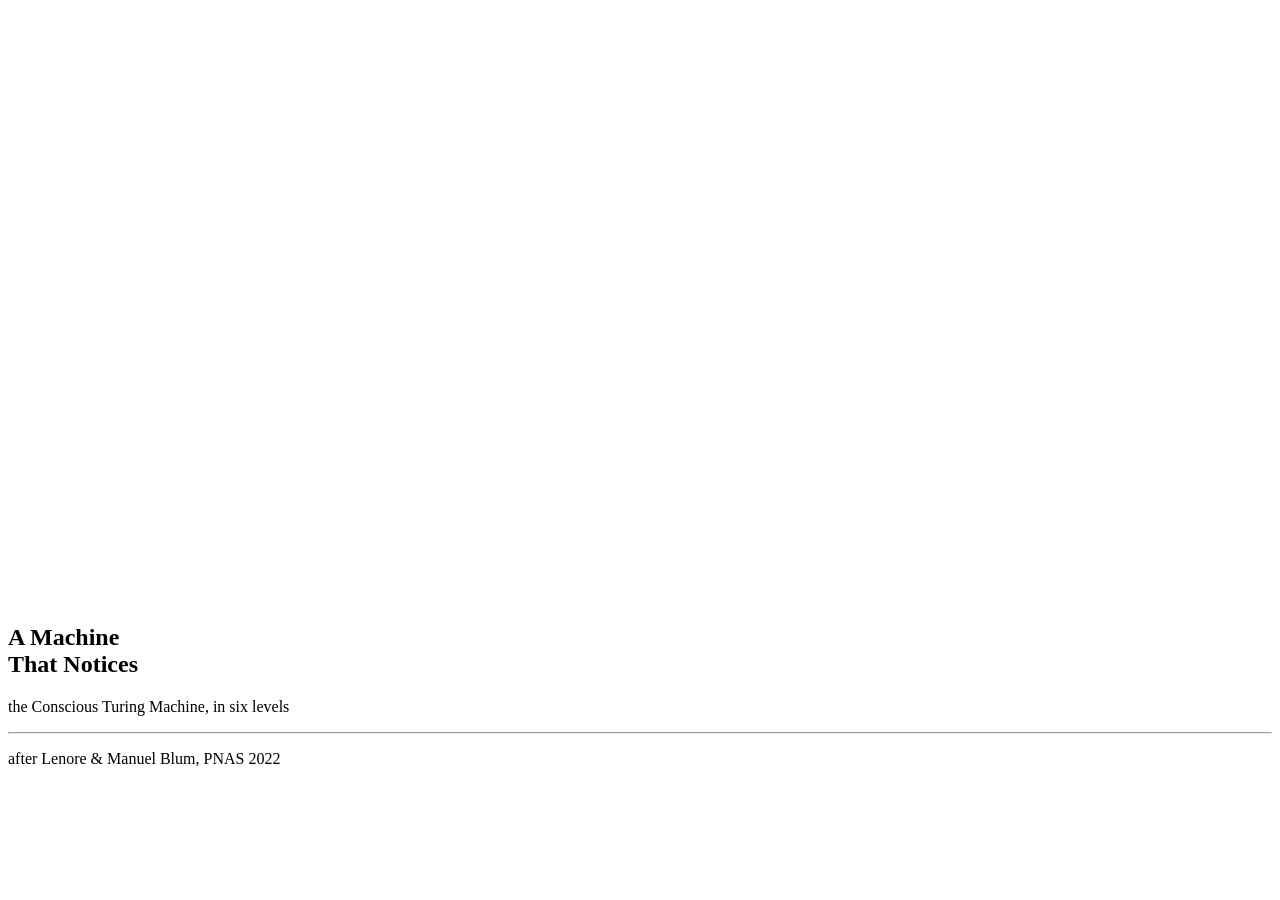
==== ctm/game/static/index.html @ d6d87bc0 "Add a six-level game introducing the CTM The console showed everything at once, which made it a refe" ====
<!doctype html>
<html lang="en">
<head>
<meta charset="utf-8">
<meta name="viewport" content="width=device-width, initial-scale=1">
<title>A Machine That Notices</title>
<link rel="preconnect" href="https://fonts.googleapis.com">
<link rel="preconnect" href="https://fonts.gstatic.com" crossorigin>
<link rel="stylesheet" href="https://fonts.googleapis.com/css2?family=Caveat+Brush&family=Bitter:ital,wght@0,400;0,600;0,700;1,400&display=swap">
<link rel="stylesheet" href="/style.css">
</head>
<body>

<!-- ------------------------------------------------------------- title -->
<section class="screen title-screen" id="screen-title">
  <div class="logo">
    <svg class="logo-blobs" viewBox="0 0 640 300" aria-hidden="true"></svg>
    <h1>A Machine<br>That Notices</h1>
  </div>
  <p class="byline">the Conscious Turing Machine, in six levels</p>
  <hr>
  <nav class="menu" id="menu"></nav>
  <p class="footnote">after Lenore &amp; Manuel Blum, PNAS 2022</p>
</section>

<!-- -------------------------------------------------------------- play -->
<section class="screen play-screen" id="screen-play" hidden>
  <header class="hud">
    <button class="link-btn" id="btn-menu">&larr; levels</button>
    <span class="level-no" id="hud-no">01</span>
    <span class="level-name" id="hud-name"></span>
    <span class="spacer"></span>
    <span class="tick" id="hud-tick">t 0</span>
  </header>

  <p class="premise" id="premise"></p>

  <div class="stage-wrap">
    <svg class="stage" id="stage" viewBox="0 0 900 500" role="img"
         aria-label="the competition"></svg>
  </div>

  <p class="goal" id="goal"></p>
  <div class="progress" id="progress"></div>
  <div class="controls" id="controls"></div>
  <div class="readout" id="readout"></div>
</section>

<!-- ------------------------------------------------------------- solved -->
<div class="curtain" id="curtain" hidden>
  <div class="card">
    <svg class="card-blob" viewBox="0 0 300 160" aria-hidden="true"></svg>
    <p class="eyebrow">level <span id="done-no">1</span> cleared</p>
    <h2 id="done-title"></h2>
    <p class="lesson" id="done-lesson"></p>
    <div class="card-actions">
      <button id="btn-again" class="link-btn">play again</button>
      <button id="btn-next" class="big">next &rarr;</button>
    </div>
  </div>
</div>

<script src="/app.js"></script>
</body>
</html>
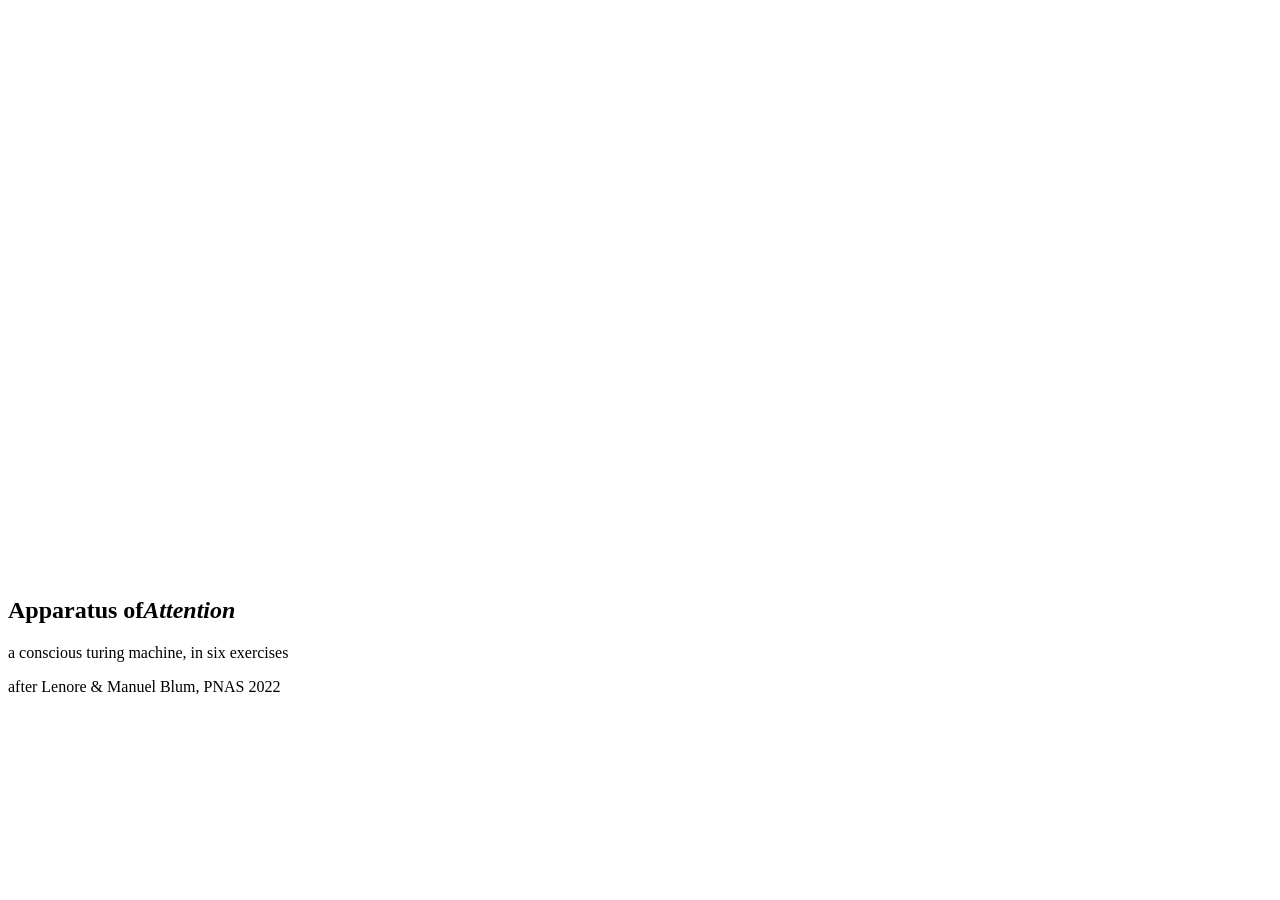
==== commit 5ab160cb: "Restyle the game as painted valve-computing hardware The previous look borrowed too directly from Ho" ====
--- a/ctm/game/static/index.html
+++ b/ctm/game/static/index.html
@@ -3,10 +3,10 @@
 <head>
 <meta charset="utf-8">
 <meta name="viewport" content="width=device-width, initial-scale=1">
-<title>A Machine That Notices</title>
+<title>Apparatus of Attention</title>
 <link rel="preconnect" href="https://fonts.googleapis.com">
 <link rel="preconnect" href="https://fonts.gstatic.com" crossorigin>
-<link rel="stylesheet" href="https://fonts.googleapis.com/css2?family=Caveat+Brush&family=Bitter:ital,wght@0,400;0,600;0,700;1,400&display=swap">
+<link rel="stylesheet" href="https://fonts.googleapis.com/css2?family=Saira+Condensed:wght@500;600;700&family=Share+Tech+Mono&family=Spectral:ital,wght@0,400;0,500;1,400&display=swap">
 <link rel="stylesheet" href="/style.css">
 </head>
 <body>
@@ -14,11 +14,11 @@
 <!-- ------------------------------------------------------------- title -->
 <section class="screen title-screen" id="screen-title">
   <div class="logo">
-    <svg class="logo-blobs" viewBox="0 0 640 300" aria-hidden="true"></svg>
-    <h1>A Machine<br>That Notices</h1>
+    <svg class="logo-blobs" viewBox="0 0 760 340" aria-hidden="true"></svg>
+    <h1>Apparatus of<em>Attention</em></h1>
   </div>
-  <p class="byline">the Conscious Turing Machine, in six levels</p>
-  <hr>
+  <p class="byline">a conscious turing machine, in six exercises</p>
+  <div class="plate-rule"></div>
   <nav class="menu" id="menu"></nav>
   <p class="footnote">after Lenore &amp; Manuel Blum, PNAS 2022</p>
 </section>
@@ -26,18 +26,18 @@
 <!-- -------------------------------------------------------------- play -->
 <section class="screen play-screen" id="screen-play" hidden>
   <header class="hud">
-    <button class="link-btn" id="btn-menu">&larr; levels</button>
+    <button class="link-btn" id="btn-menu">&larr; index</button>
     <span class="level-no" id="hud-no">01</span>
     <span class="level-name" id="hud-name"></span>
     <span class="spacer"></span>
-    <span class="tick" id="hud-tick">t 0</span>
+    <span class="tick" id="hud-tick">T 0000</span>
   </header>
 
   <p class="premise" id="premise"></p>
 
   <div class="stage-wrap">
-    <svg class="stage" id="stage" viewBox="0 0 900 500" role="img"
-         aria-label="the competition"></svg>
+    <svg class="stage" id="stage" viewBox="0 0 900 570" role="img"
+         aria-label="the apparatus"></svg>
   </div>
 
   <p class="goal" id="goal"></p>
@@ -49,13 +49,13 @@
 <!-- ------------------------------------------------------------- solved -->
 <div class="curtain" id="curtain" hidden>
   <div class="card">
-    <svg class="card-blob" viewBox="0 0 300 160" aria-hidden="true"></svg>
-    <p class="eyebrow">level <span id="done-no">1</span> cleared</p>
+    <svg class="card-blob" viewBox="0 0 440 240" aria-hidden="true"></svg>
+    <p class="eyebrow">exercise <span id="done-no">1</span> complete</p>
     <h2 id="done-title"></h2>
     <p class="lesson" id="done-lesson"></p>
     <div class="card-actions">
-      <button id="btn-again" class="link-btn">play again</button>
-      <button id="btn-next" class="big">next &rarr;</button>
+      <button id="btn-again" class="link-btn">run it again</button>
+      <button id="btn-next" class="big">proceed</button>
     </div>
   </div>
 </div>
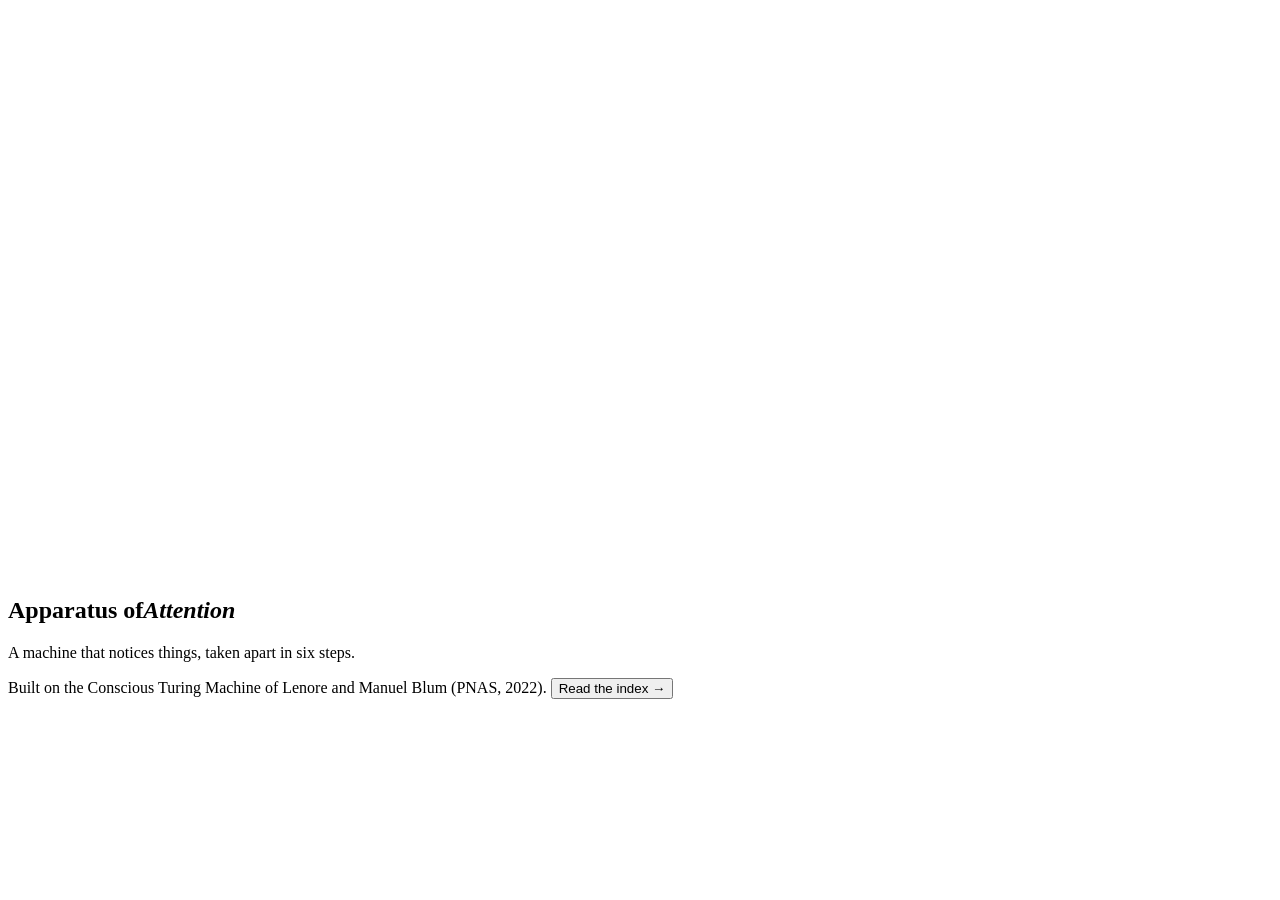
==== commit 9278bcd4: "Paint the whole interface, and put the paper's concepts back in the writing Two problems. The appara" ====
--- a/ctm/game/static/index.html
+++ b/ctm/game/static/index.html
@@ -17,49 +17,68 @@
     <svg class="logo-blobs" viewBox="0 0 760 340" aria-hidden="true"></svg>
     <h1>Apparatus of<em>Attention</em></h1>
   </div>
-  <p class="byline">a conscious turing machine, in six exercises</p>
+  <p class="byline">A machine that notices things, taken apart in six steps.</p>
   <div class="plate-rule"></div>
   <nav class="menu" id="menu"></nav>
-  <p class="footnote">after Lenore &amp; Manuel Blum, PNAS 2022</p>
+  <p class="footnote">
+    Built on the Conscious Turing Machine of Lenore and Manuel Blum (PNAS, 2022).
+    <button class="link-btn" id="btn-glossary">Read the index &rarr;</button>
+  </p>
 </section>
 
 <!-- -------------------------------------------------------------- play -->
 <section class="screen play-screen" id="screen-play" hidden>
-  <header class="hud">
-    <button class="link-btn" id="btn-menu">&larr; index</button>
+  <header class="hud" id="hud-panel">
+    <button class="link-btn" id="btn-menu">&larr; back</button>
     <span class="level-no" id="hud-no">01</span>
     <span class="level-name" id="hud-name"></span>
     <span class="spacer"></span>
+    <button class="link-btn" id="btn-glossary-2">index</button>
     <span class="tick" id="hud-tick">T 0000</span>
   </header>
 
   <p class="premise" id="premise"></p>
 
   <div class="stage-wrap">
-    <svg class="stage" id="stage" viewBox="0 0 900 570" role="img"
+    <svg class="stage" id="stage" viewBox="0 0 900 480" role="img"
          aria-label="the apparatus"></svg>
   </div>
 
   <p class="goal" id="goal"></p>
   <div class="progress" id="progress"></div>
   <div class="controls" id="controls"></div>
-  <div class="readout" id="readout"></div>
+  <div class="readout" id="readout-panel"><div class="readout-body" id="readout"></div></div>
 </section>
 
-<!-- ------------------------------------------------------------- solved -->
+<!-- ------------------------------------------------------------- index -->
+<section class="screen index-screen" id="screen-index" hidden>
+  <header class="index-head">
+    <button class="link-btn" id="btn-index-back">&larr; back</button>
+    <h2>Index</h2>
+  </header>
+  <p class="index-intro">
+    Every term this game uses, in plain words. While you play you can hover any
+    highlighted word to see the same thing without leaving the level.
+  </p>
+  <dl class="index-list" id="index-list"></dl>
+</section>
+
+<!-- ------------------------------------------------------------ solved -->
 <div class="curtain" id="curtain" hidden>
   <div class="card">
     <svg class="card-blob" viewBox="0 0 440 240" aria-hidden="true"></svg>
-    <p class="eyebrow">exercise <span id="done-no">1</span> complete</p>
+    <p class="eyebrow">step <span id="done-no">1</span> done</p>
     <h2 id="done-title"></h2>
     <p class="lesson" id="done-lesson"></p>
     <div class="card-actions">
       <button id="btn-again" class="link-btn">run it again</button>
-      <button id="btn-next" class="big">proceed</button>
+      <button id="btn-next" class="big"><span class="cap">next step</span></button>
     </div>
   </div>
 </div>
 
-<script src="/app.js"></script>
+<div class="tip" id="tip" hidden></div>
+
+<script type="module" src="/app.js"></script>
 </body>
 </html>
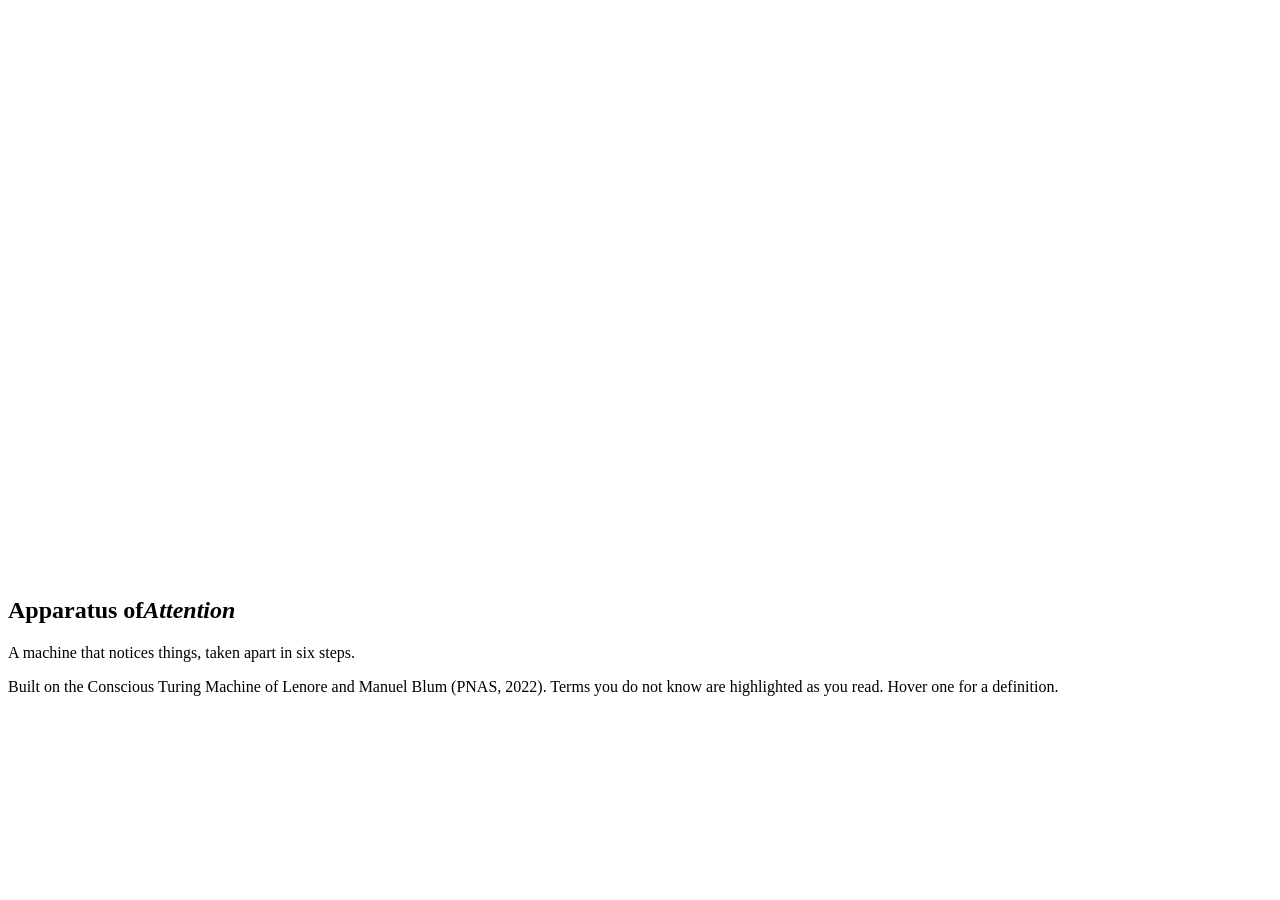
==== commit 789a87ff: "Drop the index screen; the hover definition is enough The glossary page duplicated what the tooltip " ====
--- a/ctm/game/static/index.html
+++ b/ctm/game/static/index.html
@@ -22,7 +22,8 @@
   <nav class="menu" id="menu"></nav>
   <p class="footnote">
     Built on the Conscious Turing Machine of Lenore and Manuel Blum (PNAS, 2022).
-    <button class="link-btn" id="btn-glossary">Read the index &rarr;</button>
+    Terms you do not know are highlighted as you read. Hover one for a
+    definition.
   </p>
 </section>
 
@@ -33,7 +34,6 @@
     <span class="level-no" id="hud-no">01</span>
     <span class="level-name" id="hud-name"></span>
     <span class="spacer"></span>
-    <button class="link-btn" id="btn-glossary-2">index</button>
     <span class="tick" id="hud-tick">T 0000</span>
   </header>
 
@@ -48,19 +48,6 @@
   <div class="progress" id="progress"></div>
   <div class="controls" id="controls"></div>
   <div class="readout" id="readout-panel"><div class="readout-body" id="readout"></div></div>
-</section>
-
-<!-- ------------------------------------------------------------- index -->
-<section class="screen index-screen" id="screen-index" hidden>
-  <header class="index-head">
-    <button class="link-btn" id="btn-index-back">&larr; back</button>
-    <h2>Index</h2>
-  </header>
-  <p class="index-intro">
-    Every term this game uses, in plain words. While you play you can hover any
-    highlighted word to see the same thing without leaving the level.
-  </p>
-  <dl class="index-list" id="index-list"></dl>
 </section>
 
 <!-- ------------------------------------------------------------ solved -->
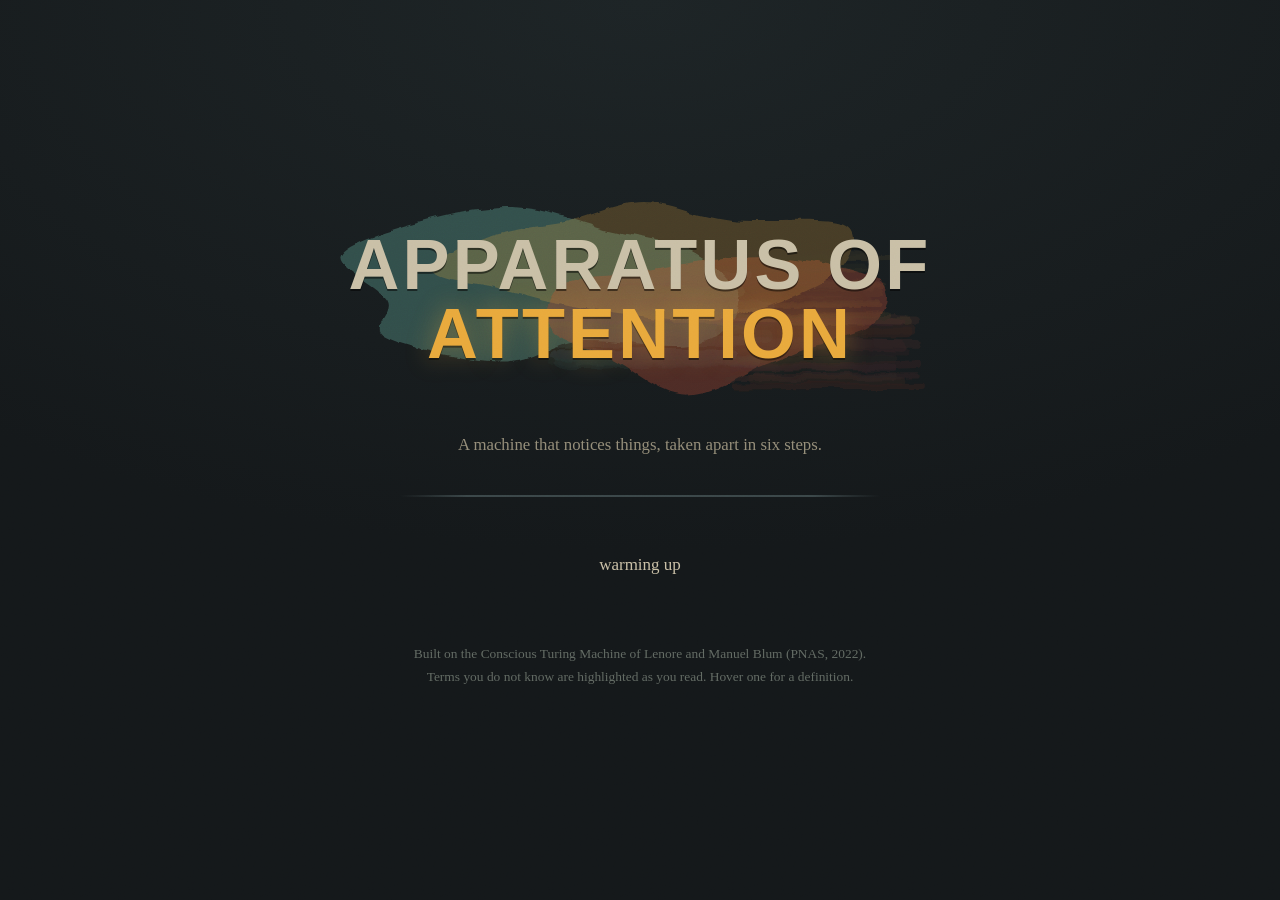
==== commit f1734e08: "Fix asset paths that broke the hosted site index.html linked style.css and app.js from the site root" ====
--- a/ctm/game/static/index.html
+++ b/ctm/game/static/index.html
@@ -7,7 +7,7 @@
 <link rel="preconnect" href="https://fonts.googleapis.com">
 <link rel="preconnect" href="https://fonts.gstatic.com" crossorigin>
 <link rel="stylesheet" href="https://fonts.googleapis.com/css2?family=Saira+Condensed:wght@500;600;700&family=Share+Tech+Mono&family=Spectral:ital,wght@0,400;0,500;1,400&display=swap">
-<link rel="stylesheet" href="/style.css">
+<link rel="stylesheet" href="style.css">
 </head>
 <body>
 
@@ -19,6 +19,7 @@
   </div>
   <p class="byline">A machine that notices things, taken apart in six steps.</p>
   <div class="plate-rule"></div>
+  <p class="boot-note" id="boot-note">warming up</p>
   <nav class="menu" id="menu"></nav>
   <p class="footnote">
     Built on the Conscious Turing Machine of Lenore and Manuel Blum (PNAS, 2022).
@@ -66,6 +67,6 @@
 
 <div class="tip" id="tip" hidden></div>
 
-<script type="module" src="/app.js"></script>
+<script type="module" src="app.js"></script>
 </body>
 </html>
--- a/ctm/game/static/style.css
+++ b/ctm/game/static/style.css
@@ -0,0 +1,322 @@
+/* Layout and type only.
+ *
+ * Every surface -- plates, keys, switches, the rack -- is painted in SVG by
+ * paint.js and dropped in behind the text as `.paint-bg`. This file positions
+ * things and sets the lettering; it deliberately declares no gradients and no
+ * borders on anything that has paint of its own, so the two never disagree.
+ *
+ * Single world by intent: there is no light variant, and every colour is stated
+ * outright so the page holds on any host background.
+ */
+
+:root {
+  --void:    #14181A;
+  --enamel:  #C9BFA6;   /* stencilled lettering */
+  --enamel-2:#948D79;
+  --faint:   #626A63;
+  --amber:   #E9A93C;
+  --amber-hi:#F7D08A;
+  --measure: 34rem;
+
+  --stencil: "Saira Condensed", "Arial Narrow", sans-serif;
+  --meter:   "Share Tech Mono", ui-monospace, monospace;
+}
+
+* { box-sizing: border-box; }
+[hidden] { display: none !important; }
+
+html, body { height: 100%; }
+
+body {
+  margin: 0;
+  background: radial-gradient(120% 90% at 50% 0%, #1D2426 0%, var(--void) 68%);
+  color: var(--enamel);
+  font: 400 17px/1.62 Spectral, Georgia, serif;
+  -webkit-font-smoothing: antialiased;
+}
+
+/* Canvas tooth over everything. */
+body::after {
+  content: "";
+  position: fixed; inset: 0; z-index: 100; pointer-events: none;
+  opacity: .14; mix-blend-mode: overlay;
+  background-image: url("data:image/svg+xml,%3Csvg xmlns='http://www.w3.org/2000/svg' width='180' height='180'%3E%3Cfilter id='g'%3E%3CfeTurbulence type='fractalNoise' baseFrequency='.82' numOctaves='4'/%3E%3C/filter%3E%3Crect width='180' height='180' filter='url(%23g)' opacity='.5'/%3E%3C/svg%3E");
+}
+
+h1, h2 { margin: 0; font-weight: 600; text-wrap: balance; }
+button { font-family: inherit; cursor: pointer; border: none; background: none;
+         color: inherit; padding: 0; }
+button:focus-visible { outline: 2px solid var(--amber); outline-offset: 3px; }
+
+/* Painted backdrops sit behind their element's own content. */
+.paint-bg {
+  position: absolute; inset: 0; width: 100%; height: 100%;
+  z-index: 0; pointer-events: none;
+}
+.menu-item, .big, .hud, .readout, .guess button, .switch .box {
+  position: relative; background: none; border: none;
+}
+.menu-item > :not(.paint-bg), .big > :not(.paint-bg),
+.hud > :not(.paint-bg), .readout > :not(.paint-bg),
+.guess button > :not(.paint-bg) { position: relative; z-index: 1; }
+
+.screen {
+  min-height: 100%;
+  display: flex; flex-direction: column; align-items: center;
+  padding: 3rem 1.5rem 4rem;
+}
+
+/* ------------------------------------------------------------- title */
+
+.title-screen { justify-content: center; text-align: center; }
+
+.logo { position: relative; display: inline-block; padding: 2.2rem 3rem; }
+.logo-blobs {
+  position: absolute; inset: -2rem;
+  width: calc(100% + 4rem); height: calc(100% + 4rem); overflow: visible;
+}
+.logo h1 {
+  position: relative;
+  font-family: var(--stencil); font-weight: 700; text-transform: uppercase;
+  font-size: clamp(2.3rem, 7vw, 4.4rem); line-height: .98; letter-spacing: .045em;
+  color: var(--enamel); text-shadow: 0 2px 0 rgba(0, 0, 0, .5);
+}
+.logo h1 em {
+  display: block; font-style: normal; color: var(--amber);
+  text-shadow: 0 0 26px rgba(233, 169, 60, .4), 0 2px 0 rgba(0, 0, 0, .55);
+}
+
+.byline { margin: 1.7rem 0 0; color: var(--enamel-2); font-size: 1.05rem; }
+.footnote {
+  margin: 3rem 0 0; color: var(--faint); font-size: .84rem;
+  max-width: 30rem; line-height: 1.7;
+}
+
+.plate-rule {
+  width: min(30rem, 76vw); height: 2px; margin: 2.3rem auto;
+  background: linear-gradient(90deg, transparent, #3B4749 14%, #3B4749 86%,
+                              transparent);
+}
+
+.menu { display: flex; flex-direction: column; gap: .5rem;
+        width: min(36rem, 92vw); }
+
+.menu-item {
+  display: flex; align-items: center; gap: .95rem;
+  padding: .8rem 1.15rem; color: var(--enamel); text-align: left;
+  transition: transform .12s ease;
+}
+.menu-item:hover { transform: translateX(2px); }
+.menu-item:hover .plaque { color: var(--amber-hi); }
+.menu-item .no { font-family: var(--meter); font-size: 1rem;
+                 color: var(--enamel-2); flex: none; }
+.menu-item .plaque {
+  font-family: var(--stencil); text-transform: uppercase; letter-spacing: .12em;
+  font-weight: 600; font-size: 1.04rem; white-space: nowrap;
+}
+.menu-item .sub {
+  margin-left: auto; text-align: right; font-size: .82rem; color: var(--faint);
+  white-space: nowrap; overflow: hidden; text-overflow: ellipsis;
+}
+.menu-item .lamp {
+  width: .6rem; height: .6rem; border-radius: 50%; flex: none; z-index: 1;
+  background: #171D1F; box-shadow: inset 0 0 0 1px rgba(0, 0, 0, .7);
+}
+.menu-item.done .lamp {
+  background: var(--amber);
+  box-shadow: 0 0 10px rgba(233, 169, 60, .9), inset 0 0 0 1px rgba(0, 0, 0, .4);
+}
+
+/* -------------------------------------------------------------- play */
+
+.play-screen { padding-top: 1.2rem; }
+
+.hud {
+  width: 100%; max-width: 64rem;
+  display: flex; align-items: center; gap: 1rem;
+  padding: .7rem 1.1rem; margin-bottom: 1.4rem;
+}
+.spacer { flex: 1; }
+.link-btn {
+  font-family: var(--stencil); text-transform: uppercase; letter-spacing: .1em;
+  font-size: .78rem; color: var(--enamel-2);
+}
+.link-btn:hover { color: var(--amber); }
+.level-no { font-family: var(--meter); font-size: 1.12rem; color: var(--amber); }
+.level-name {
+  font-family: var(--stencil); text-transform: uppercase; letter-spacing: .14em;
+  font-size: .9rem; font-weight: 600;
+}
+.tick {
+  font-family: var(--meter); font-size: .9rem; color: var(--amber);
+  text-shadow: 0 0 10px rgba(233, 169, 60, .45);
+}
+
+.premise, .goal { max-width: var(--measure); text-align: center; margin: 0 auto; }
+.premise { color: var(--enamel-2); font-size: 1.02rem; }
+.goal {
+  margin-top: 1.5rem; font-size: 1rem; color: var(--enamel);
+  font-family: var(--stencil); text-transform: uppercase; letter-spacing: .09em;
+  font-weight: 600;
+}
+.goal::before { content: "\25B6"; color: var(--amber); margin-right: .55rem;
+                font-size: .78em; }
+
+.stage-wrap { width: 100%; max-width: 64rem; margin: 2rem 0 .3rem; }
+.stage { width: 100%; height: auto; display: block; overflow: visible; }
+
+.stage .aperture-text { font-family: var(--meter); fill: var(--amber-hi);
+                        text-anchor: middle; pointer-events: none; }
+.stage .plate-text {
+  font-family: var(--stencil); font-weight: 600; text-transform: uppercase;
+  letter-spacing: .16em; fill: var(--enamel-2); text-anchor: middle;
+}
+.stage .valve-text {
+  font-family: var(--stencil); font-weight: 600; text-transform: uppercase;
+  letter-spacing: .05em; fill: var(--enamel); text-anchor: middle;
+}
+.stage .reading { font-family: var(--meter); font-size: 11px;
+                  fill: var(--enamel-2); text-anchor: middle; }
+.stage .clickable { cursor: pointer; }
+.stage .clickable:hover { filter: brightness(1.3); }
+
+/* --------------------------------------------------------- controls */
+
+.controls {
+  display: flex; flex-wrap: wrap; gap: 1rem 1.6rem;
+  justify-content: center; align-items: center; margin-top: 1.5rem;
+}
+.controls .note {
+  font-family: var(--stencil); text-transform: uppercase; letter-spacing: .1em;
+  font-size: .78rem; color: var(--enamel-2); margin: 0;
+}
+
+.big { padding: .85rem 2.1rem; transition: transform .1s ease; }
+.big .cap {
+  font-family: var(--stencil); font-weight: 700; text-transform: uppercase;
+  letter-spacing: .15em; font-size: 1rem; color: #1A1206;
+  text-shadow: 0 1px 0 rgba(255, 240, 200, .35);
+}
+.big:hover { transform: translateY(-1px); }
+.big:active { transform: translateY(2px); }
+
+.switch { display: inline-flex; align-items: center; gap: .75rem; }
+.switch .box { width: 3rem; height: 1.7rem; flex: none; }
+/* The handle is painted; only its throw is CSS. */
+.switch .box .lever {
+  transform-origin: 50% 62%; transform: rotate(-26deg);
+  transition: transform .18s cubic-bezier(.3, 1.5, .5, 1);
+}
+.switch.on .box .lever { transform: rotate(24deg); }
+.switch .box .lever-glow { transition: opacity .18s ease; }
+.switch.on .box .lever-glow { opacity: .5; }
+.switch .switch-label {
+  font-family: var(--stencil); text-transform: uppercase; letter-spacing: .1em;
+  font-size: .84rem; font-weight: 600; color: var(--enamel-2);
+}
+.switch.on .switch-label { color: var(--amber-hi); }
+
+.guess { display: flex; gap: .55rem; align-items: center; flex-wrap: wrap; }
+.guess .label {
+  font-family: var(--stencil); text-transform: uppercase; letter-spacing: .1em;
+  font-size: .78rem; color: var(--enamel-2);
+}
+.guess button { padding: .45rem 1.05rem; }
+.guess button .cap { font-family: var(--meter); font-size: 1.02rem;
+                     color: var(--enamel); }
+.guess button.picked .cap { color: var(--amber-hi);
+                            text-shadow: 0 0 10px rgba(233, 169, 60, .6); }
+
+/* --------------------------------------------------------- progress */
+
+.progress {
+  display: flex; gap: .5rem; align-items: center; justify-content: center;
+  margin-top: 1.1rem; font-family: var(--stencil); text-transform: uppercase;
+  letter-spacing: .11em; font-size: .76rem; color: var(--enamel-2);
+}
+.pips { display: flex; gap: .3rem; }
+.pip { width: .5rem; height: .5rem; border-radius: 50%; background: #181E20;
+       box-shadow: inset 0 0 0 1px rgba(0, 0, 0, .7); }
+.pip.on { background: var(--amber); box-shadow: 0 0 7px rgba(233, 169, 60, .8); }
+
+.readout {
+  margin-top: 1.5rem; max-width: var(--measure); width: 100%;
+  padding: 1rem 1.25rem;
+  font-family: var(--meter); font-size: .86rem; color: var(--enamel-2);
+}
+.readout:has(.readout-body:empty) { display: none; }
+.readout table { width: 100%; border-collapse: collapse; }
+.readout td { padding: .3rem 0; border-bottom: 1px solid rgba(201, 191, 166, .07); }
+.readout tr:last-child td { border-bottom: none; }
+.readout td.r { text-align: right; }
+.readout .strong { color: var(--amber); }
+.readout .bar { height: .55rem; display: block; }
+.readout .say {
+  margin: 0; text-align: center; color: var(--amber-hi);
+  text-shadow: 0 0 12px rgba(233, 169, 60, .28);
+}
+
+/* ------------------------------------------------- terms and the tip */
+
+.term {
+  color: var(--amber); cursor: help;
+  border-bottom: 1px dotted rgba(233, 169, 60, .65);
+  padding: 0 .04em;
+}
+.term:hover, .term:focus-visible { color: var(--amber-hi);
+                                   border-bottom-color: var(--amber-hi); }
+
+.tip {
+  position: fixed; z-index: 200; max-width: 22rem;
+  padding: .8rem .95rem;
+  background: #10161A;
+  box-shadow: 0 0 0 1px #333E42, 0 10px 26px rgba(0, 0, 0, .6),
+              inset 0 2px 0 rgba(233, 169, 60, .5);
+  color: var(--enamel-2); font-size: .9rem; line-height: 1.55;
+  pointer-events: none;
+}
+.tip b {
+  display: block; font-family: var(--stencil); text-transform: uppercase;
+  letter-spacing: .13em; font-size: .74rem; color: var(--amber);
+  margin-bottom: .35rem;
+}
+/* ---------------------------------------------------------- curtain */
+
+.curtain {
+  position: fixed; inset: 0; z-index: 40;
+  background: radial-gradient(90% 70% at 50% 40%, #1E2528, var(--void) 75%);
+  display: grid; place-items: center; padding: 2rem;
+  animation: lift .3s ease;
+}
+@keyframes lift { from { opacity: 0; transform: translateY(6px); } }
+
+.card { position: relative; max-width: 34rem; text-align: center; padding: 1rem; }
+.card-blob {
+  position: absolute; top: -2.5rem; left: 50%; transform: translateX(-50%);
+  width: 22rem; height: 12rem; z-index: -1; overflow: visible;
+}
+.eyebrow {
+  margin: 0 0 .7rem; font-family: var(--stencil); text-transform: uppercase;
+  letter-spacing: .3em; font-size: .74rem; color: var(--amber);
+}
+.card h2 {
+  font-family: var(--stencil); font-weight: 700; text-transform: uppercase;
+  letter-spacing: .06em; font-size: clamp(1.9rem, 5vw, 2.9rem); line-height: 1;
+  color: var(--enamel);
+}
+.lesson { margin: 1.4rem 0 0; color: var(--enamel-2); font-size: 1.02rem;
+          text-align: left; }
+.card-actions {
+  margin-top: 2.2rem; display: flex; gap: 1.8rem;
+  align-items: center; justify-content: center;
+}
+
+@media (prefers-reduced-motion: reduce) {
+  * { transition: none !important; animation: none !important; }
+}
+
+@media (max-width: 560px) {
+  body { font-size: 16px; }
+  .hud { flex-wrap: wrap; }
+  .menu-item .sub { display: none; }
+}
